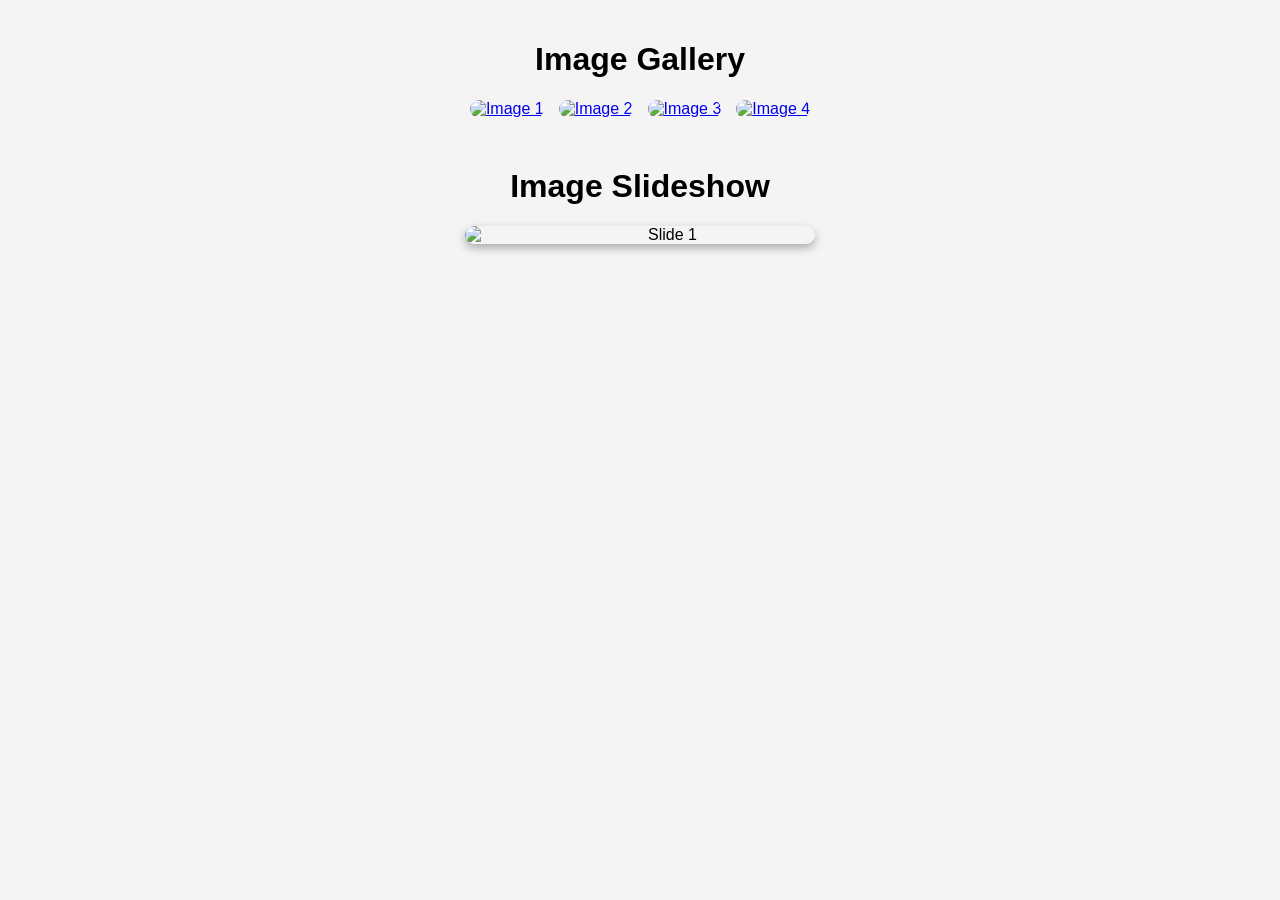
==== index.html @ e32dfb73 "Level-3(Task-1)" ====
<!DOCTYPE html>
<html lang="en">
<head>
  <meta charset="UTF-8">
  <title>Image Gallery & Slideshow</title>
  <link rel="stylesheet" href="style.css">
</head>
<body>

  <h1>Image Gallery</h1>

  <!-- Thumbnail Gallery -->
  <div class="gallery">
    <a href="Images/Charminar.jpg"><img src="Images/Charminar.jpg" alt="Image 1"></a>
    <a href="Images/TajMahal.png"><img src="Images/TajMahal.png" alt="Image 2"></a>
    <a href="Images/Alleppey.jpg"><img src="Images/Alleppey.jpg" alt="Image 3"></a>
    <a href="Images/India Gate.jpg"><img src="Images/India Gate.jpg" alt="Image 4"></a>
  </div>

  <h1>Image Slideshow</h1>

  <!-- Slideshow -->
  <div class="slideshow">
    <div class="slides">
      <img src="Images/Charminar.jpg" alt="Slide 1">
      <img src="Images/TajMahal.png" alt="Slide 2">
      <img src="Images/Alleppey.jpg" alt="Slide 3">
      <img src="Images/India Gate.jpg" alt="Slide 4">
    </div>
  </div>

</body>
</html>
---- style.css ----
body {
  font-family: Arial, sans-serif;
  text-align: center;
  background: #f4f4f4;
  margin: 0;
  padding: 20px;
}

/* Image Gallery */
.gallery {
  display: flex;
  justify-content: center;
  flex-wrap: wrap;
  gap: 15px;
  margin-bottom: 50px;
}

.gallery img {
  width: 150px;
  height: 100px;
  object-fit: cover;
  border-radius: 10px;
  cursor: pointer;
  transition: transform 0.3s ease;
}

.gallery img:hover {
  transform: scale(1.2);
}

/* Slideshow */
.slideshow {
  width: 50%;
  max-width: 350px;
  margin: auto;
  overflow: hidden;
  border-radius: 30px;
  box-shadow: 0 4px 10px rgba(0,0,0,0.3);
}

.slides {
  display: flex;
  width: 120%;
  animation: slide 12s infinite;
}

.slides img {
  width: 95%;
  flex-shrink: 0;
}

/* Keyframes for slideshow */
@keyframes slide {
  0%   { transform: translateX(0); }
  20%  { transform: translateX(0); }
  25%  { transform: translateX(-100%); }
  45%  { transform: translateX(-100%); }
  50%  { transform: translateX(-200%); }
  70%  { transform: translateX(-200%); }
  75%  { transform: translateX(-300%); }
  95%  { transform: translateX(-300%); }
  100% { transform: translateX(0); }
}
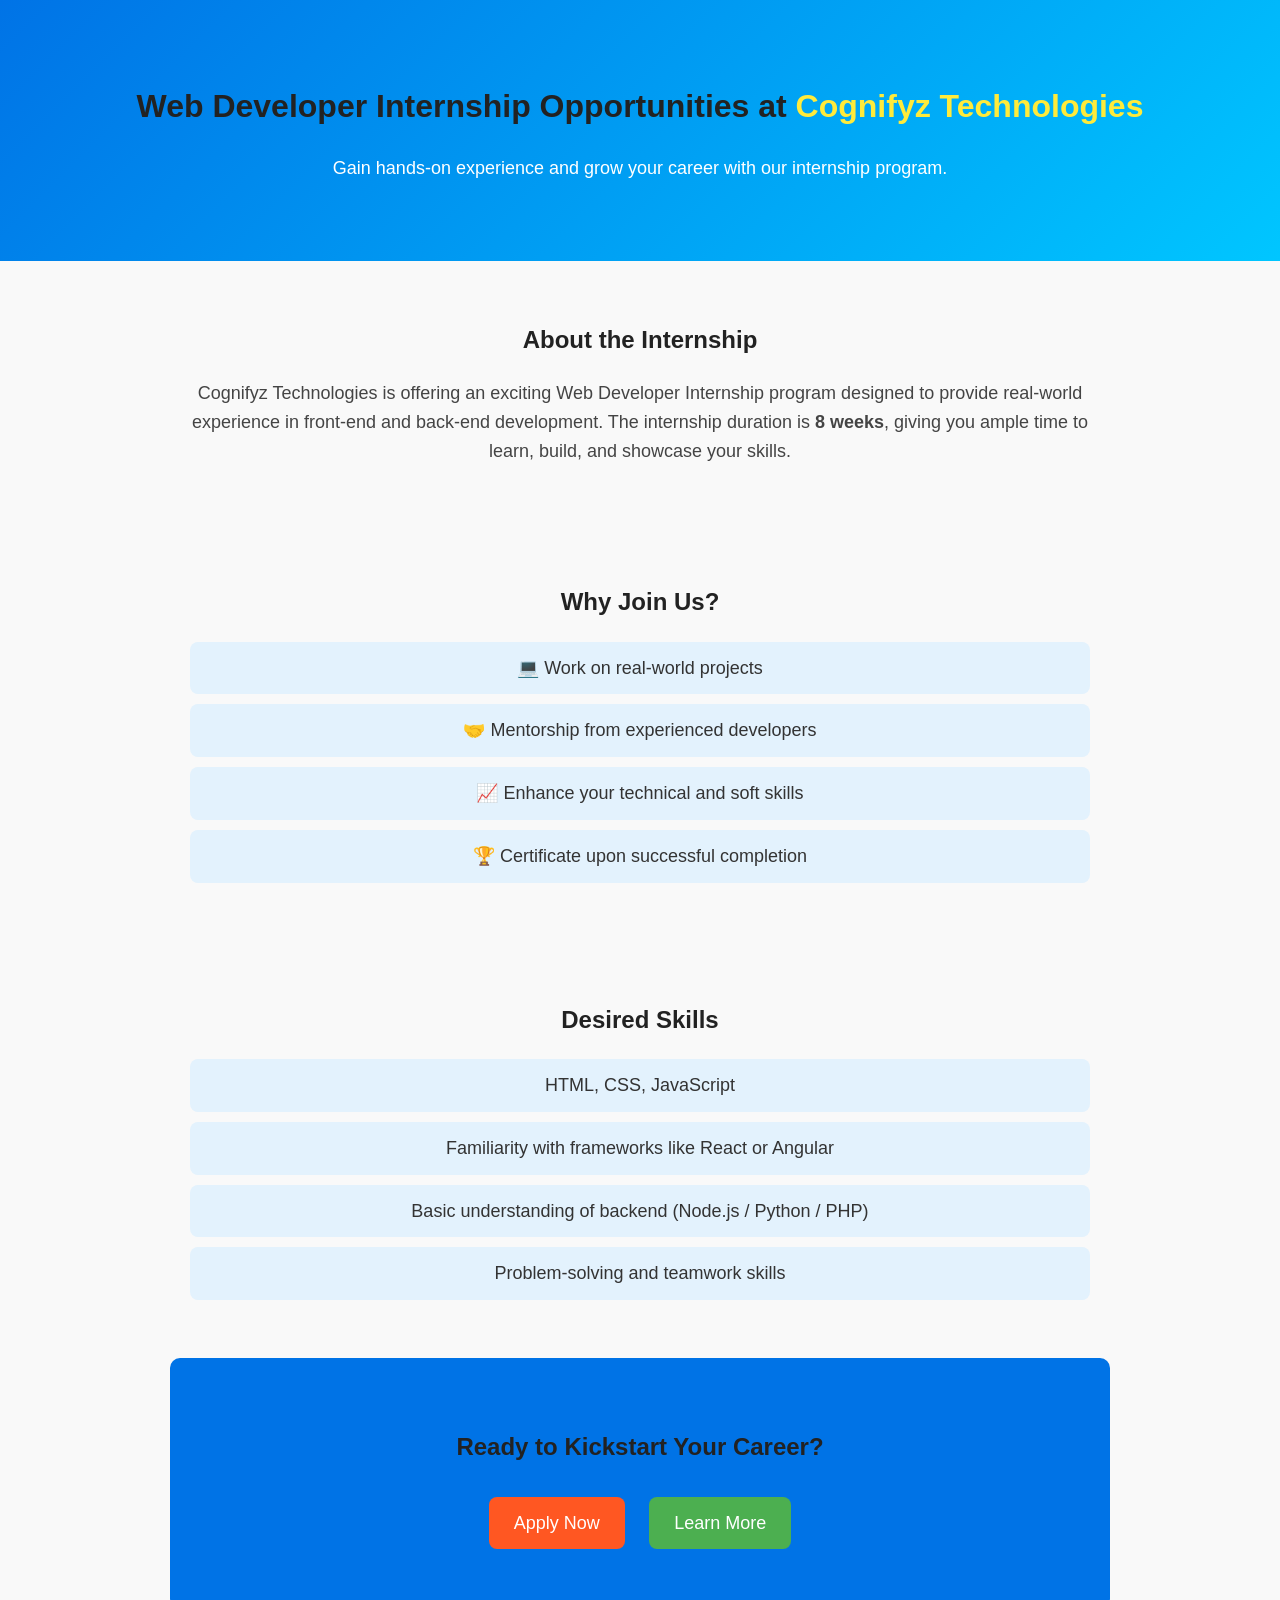
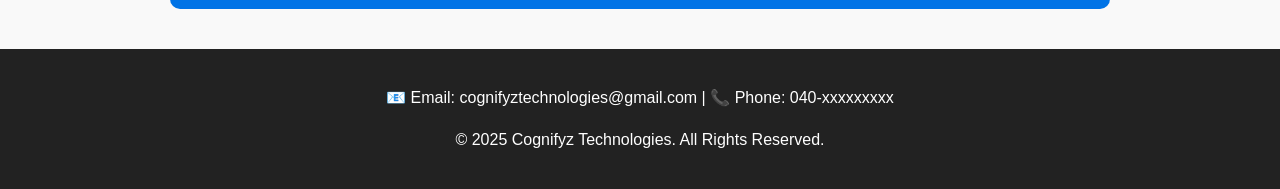
==== commit dd4bc04b: "Level-3(Task-2)" ====
--- a/index.html
+++ b/index.html
@@ -2,32 +2,65 @@
 <html lang="en">
 <head>
   <meta charset="UTF-8">
-  <title>Image Gallery & Slideshow</title>
+  <meta name="viewport" content="width=device-width, initial-scale=1.0">
+  <title>Cognifyz Internship</title>
   <link rel="stylesheet" href="style.css">
 </head>
 <body>
 
-  <h1>Image Gallery</h1>
+  <!-- Header Section -->
+  <header>
+    <h1>Web Developer Internship Opportunities at <span>Cognifyz Technologies</span></h1>
+    <p>Gain hands-on experience and grow your career with our internship program.</p>
+  </header>
 
-  <!-- Thumbnail Gallery -->
-  <div class="gallery">
-    <a href="Images/Charminar.jpg"><img src="Images/Charminar.jpg" alt="Image 1"></a>
-    <a href="Images/TajMahal.png"><img src="Images/TajMahal.png" alt="Image 2"></a>
-    <a href="Images/Alleppey.jpg"><img src="Images/Alleppey.jpg" alt="Image 3"></a>
-    <a href="Images/India Gate.jpg"><img src="Images/India Gate.jpg" alt="Image 4"></a>
-  </div>
+  <!-- Introduction Section -->
+  <section class="intro">
+    <h2>About the Internship</h2>
+    <p>
+      Cognifyz Technologies is offering an exciting Web Developer Internship program 
+      designed to provide real-world experience in front-end and back-end development. 
+      The internship duration is <strong>8 weeks</strong>, giving you ample time to 
+      learn, build, and showcase your skills.
+    </p>
+  </section>
 
-  <h1>Image Slideshow</h1>
+  <!-- Highlights Section -->
+  <section class="highlights">
+    <h2>Why Join Us?</h2>
+    <ul>
+      <li>💻 Work on real-world projects</li>
+      <li>🤝 Mentorship from experienced developers</li>
+      <li>📈 Enhance your technical and soft skills</li>
+      <li>🏆 Certificate upon successful completion</li>
+    </ul>
+  </section>
 
-  <!-- Slideshow -->
-  <div class="slideshow">
-    <div class="slides">
-      <img src="Images/Charminar.jpg" alt="Slide 1">
-      <img src="Images/TajMahal.png" alt="Slide 2">
-      <img src="Images/Alleppey.jpg" alt="Slide 3">
-      <img src="Images/India Gate.jpg" alt="Slide 4">
-    </div>
-  </div>
+  <!-- Qualifications Section -->
+  <section class="qualifications">
+    <h2>Desired Skills</h2>
+    <ul>
+      <li>HTML, CSS, JavaScript</li>
+      <li>Familiarity with frameworks like React or Angular</li>
+      <li>Basic understanding of backend (Node.js / Python / PHP)</li>
+      <li>Problem-solving and teamwork skills</li>
+    </ul>
+  </section>
+
+  <!-- Call To Action -->
+<section class="cta">
+  <h2>Ready to Kickstart Your Career?</h2>
+  <a href="https://docs.google.com/forms/d/e/1FAIpQLSdRo9jborMm931T8S7iaVduj8avN6oiZc5eUJWbgOD2kTLuRg/viewform" 
+     target="_blank" class="btn">Apply Now</a>
+  <a href="https://cognifyz.com/" class="btn secondary">Learn More</a>
+</section>
+
+
+  <!-- Footer -->
+  <footer>
+    <p>📧 Email: cognifyztechnologies@gmail.com | 📞 Phone: 040-xxxxxxxxx</p>
+    <p>&copy; 2025 Cognifyz Technologies. All Rights Reserved.</p>
+  </footer>
 
 </body>
 </html>
--- a/style.css
+++ b/style.css
@@ -1,63 +1,99 @@
+/* General Styles */
 body {
   font-family: Arial, sans-serif;
+  margin: 0;
+  padding: 0;
+  line-height: 1.6;
+  background: #f9f9f9;
+  color: #333;
   text-align: center;
-  background: #f4f4f4;
-  margin: 0;
-  padding: 20px;
 }
 
-/* Image Gallery */
-.gallery {
-  display: flex;
-  justify-content: center;
-  flex-wrap: wrap;
-  gap: 15px;
-  margin-bottom: 50px;
+h1, h2 {
+  color: #222;
 }
 
-.gallery img {
-  width: 150px;
-  height: 100px;
-  object-fit: cover;
-  border-radius: 10px;
-  cursor: pointer;
-  transition: transform 0.3s ease;
+/* Header */
+header {
+  background: linear-gradient(135deg, #0073e6, #00c6ff);
+  color: white;
+  padding: 60px 20px;
 }
 
-.gallery img:hover {
-  transform: scale(1.2);
+header span {
+  color: #ffeb3b;
 }
 
-/* Slideshow */
-.slideshow {
-  width: 50%;
-  max-width: 350px;
-  margin: auto;
-  overflow: hidden;
-  border-radius: 30px;
-  box-shadow: 0 4px 10px rgba(0,0,0,0.3);
+header p {
+  font-size: 18px;
+  margin-top: 10px;
 }
 
-.slides {
-  display: flex;
-  width: 120%;
-  animation: slide 12s infinite;
+/* Sections */
+section {
+  padding: 40px 20px;
+  max-width: 900px;
+  margin: auto;
 }
 
-.slides img {
-  width: 95%;
-  flex-shrink: 0;
+.intro p {
+  font-size: 18px;
+  color: #444;
 }
 
-/* Keyframes for slideshow */
-@keyframes slide {
-  0%   { transform: translateX(0); }
-  20%  { transform: translateX(0); }
-  25%  { transform: translateX(-100%); }
-  45%  { transform: translateX(-100%); }
-  50%  { transform: translateX(-200%); }
-  70%  { transform: translateX(-200%); }
-  75%  { transform: translateX(-300%); }
-  95%  { transform: translateX(-300%); }
-  100% { transform: translateX(0); }
+.highlights ul, .qualifications ul {
+  list-style: none;
+  padding: 0;
+  font-size: 18px;
 }
+
+.highlights li, .qualifications li {
+  margin: 10px 0;
+  background: #e3f2fd;
+  padding: 12px;
+  border-radius: 8px;
+}
+
+/* Call-to-Action */
+.cta {
+  background: #0073e6;
+  color: white;
+  padding: 50px 20px;
+  border-radius: 10px;
+}
+
+.cta h2 {
+  margin-bottom: 20px;
+}
+
+.btn {
+  display: inline-block;
+  margin: 10px;
+  padding: 12px 25px;
+  font-size: 18px;
+  color: white;
+  background: #ff5722;
+  border-radius: 8px;
+  text-decoration: none;
+  transition: 0.3s;
+}
+
+.btn:hover {
+  background: #e64a19;
+}
+
+.btn.secondary {
+  background: #4caf50;
+}
+
+.btn.secondary:hover {
+  background: #388e3c;
+}
+
+/* Footer */
+footer {
+  background: #222;
+  color: white;
+  padding: 20px;
+  margin-top: 40px;
+}
